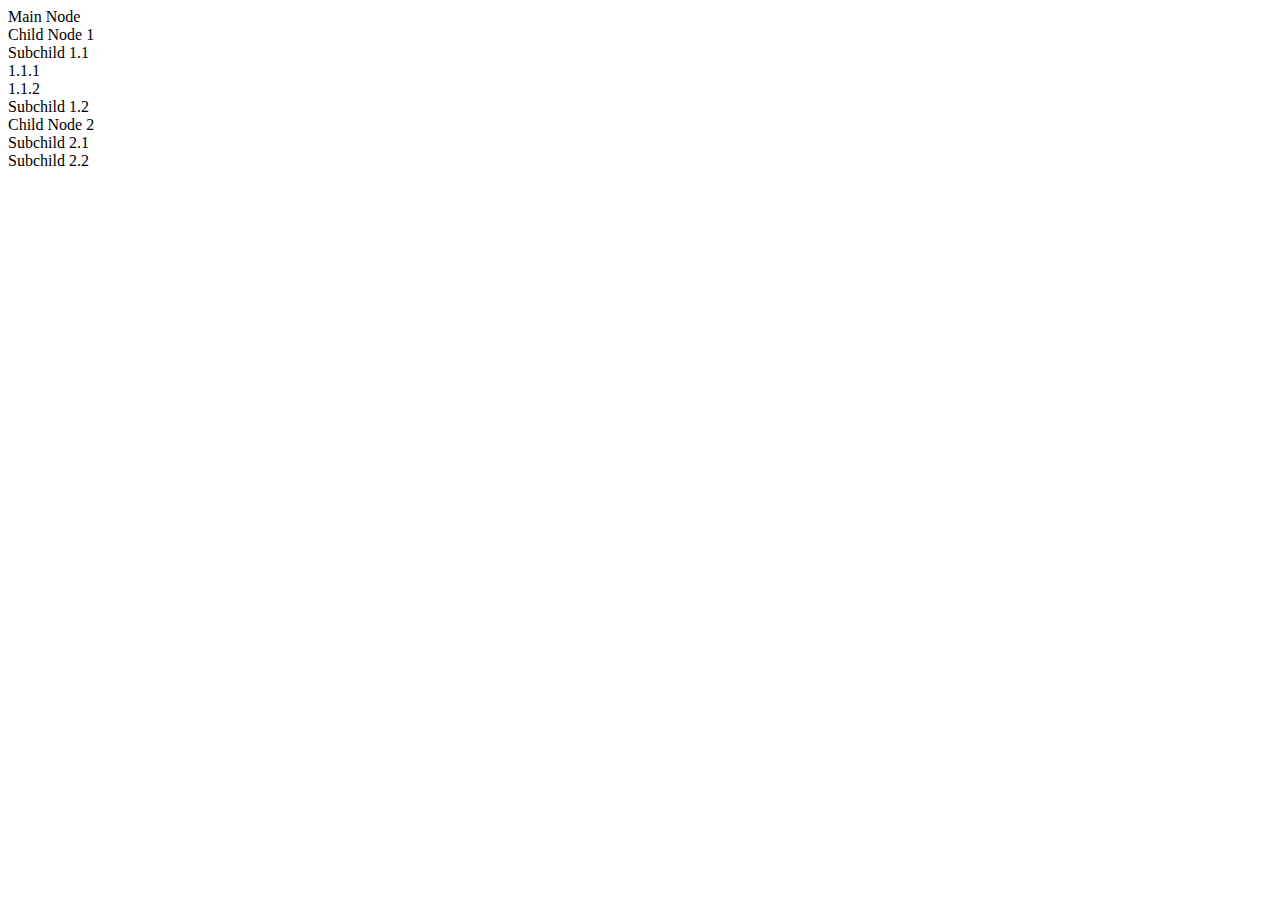
==== index.html @ 5f2031e7 "Add files via upload" ====
<!DOCTYPE html>
<html lang="en">
<head>
    <meta charset="UTF-8">
    <meta name="viewport" content="width=device-width, initial-scale=1.0">
    <link rel="stylesheet" href="style.css">
    <title>Mind Map</title>
</head>
<body>
    <div class="mind-map">
        <div class="node">
            <label>Main Node</label>
            <div class="children">
                <div class="node">
                    <label>Child Node 1</label>
                    <div class="children">
                        <div class="node">
                            <label>Subchild 1.1</label>
                            <div class="children">
                                <div class="node">
                                    <label>1.1.1</label>
                                </div>
                                <div class="node">
                                    <label>1.1.2</label>
                                </div>
                            </div>
                        </div>

                        <div class="node">Subchild 1.2</div>
                    </div>
                </div>
                <div class="node">
                    <label>Child Node 2</label>
                    <div class="children">
                        <div class="node">Subchild 2.1</div>
                        <div class="node">Subchild 2.2</div>
                    </div>
                </div>
            </div>
        </div>
    </div>
    <script src="script.js"></script>
</body>
</html>
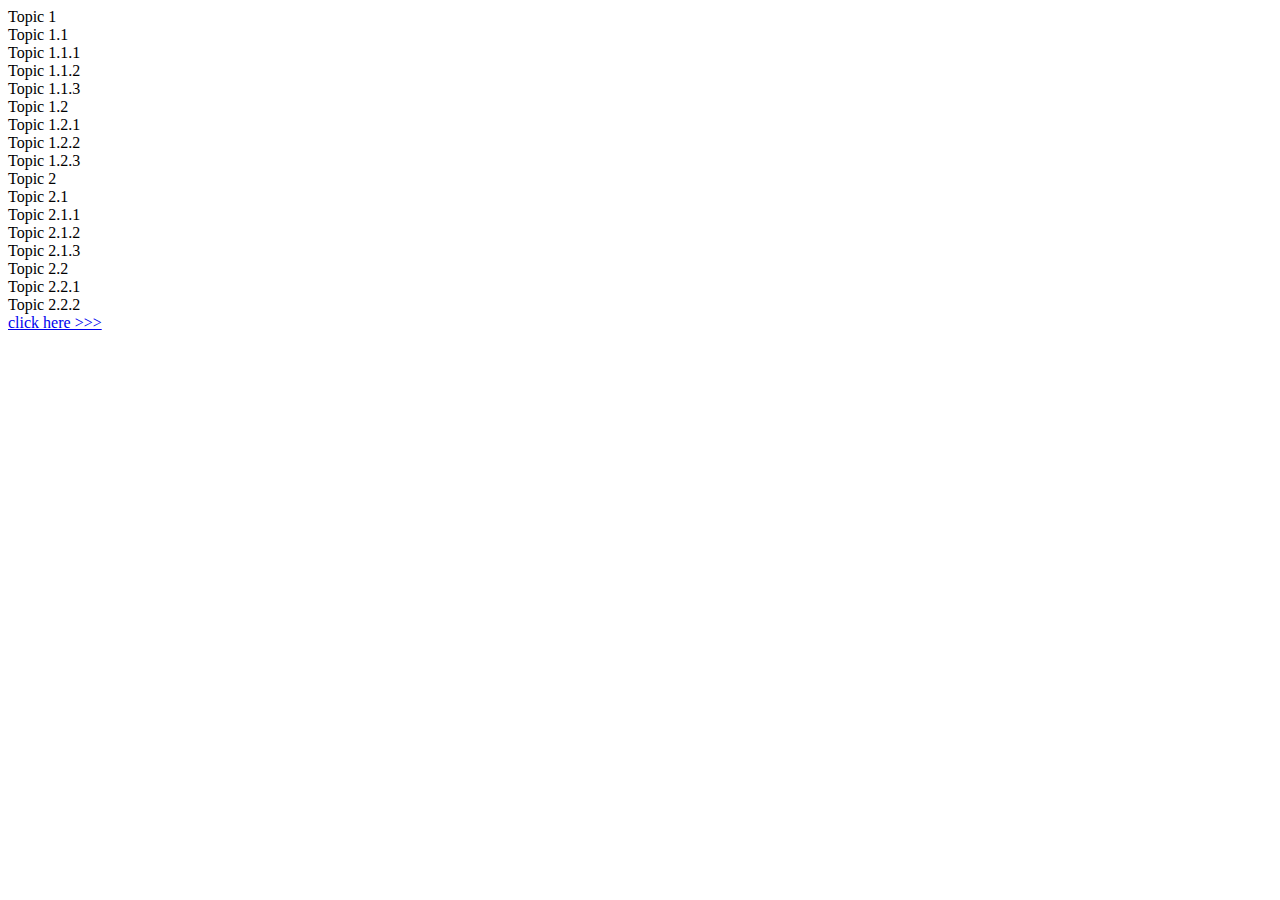
==== commit fccf036b: "commit with second html" ====
--- a/index.html
+++ b/index.html
@@ -8,36 +8,82 @@
 </head>
 <body>
     <div class="mind-map">
-        <div class="node">
-            <label>Main Node</label>
-            <div class="children">
-                <div class="node">
-                    <label>Child Node 1</label>
-                    <div class="children">
-                        <div class="node">
-                            <label>Subchild 1.1</label>
-                            <div class="children">
-                                <div class="node">
-                                    <label>1.1.1</label>
-                                </div>
-                                <div class="node">
-                                    <label>1.1.2</label>
-                                </div>
-                            </div>
-                        </div>
-
-                        <div class="node">Subchild 1.2</div>
+        <div class="level-1">
+            <div class="clickable-level-1">
+                <label>Topic 1</label>
+            </div>
+            <div class="level-2">
+                <div class="clickable-level-2">
+                    <label>Topic 1.1</label>
+                </div>
+                <div class="level-3">
+                    <div class="clickable-level-3">
+                        <label>Topic 1.1.1</label>
+                    </div>
+                    <div class="clickable-level-3">
+                        <label>Topic 1.1.2</label>
+                    </div>
+                    <div class="clickable-level-3">
+                        <label>Topic 1.1.3</label>
                     </div>
                 </div>
-                <div class="node">
-                    <label>Child Node 2</label>
-                    <div class="children">
-                        <div class="node">Subchild 2.1</div>
-                        <div class="node">Subchild 2.2</div>
+            </div>
+            <div class="level-2">
+                <div class="clickable-level-2">
+                    <label>Topic 1.2</label>
+                </div>
+                <div class="level-3">
+                    <div class="clickable-level-3">
+                        <label>Topic 1.2.1</label>
+                    </div>
+                    <div class="clickable-level-3">
+                        <label>Topic 1.2.2</label>
+                    </div>
+                    <div class="clickable-level-3">
+                        <label>Topic 1.2.3</label>
                     </div>
                 </div>
             </div>
         </div>
+        
+        <div class="level-1">
+            <div class="clickable-level-1">
+                <label>Topic 2</label>
+            </div>
+            <div class="level-2">
+                <div class="clickable-level-2">
+                    <label>Topic 2.1</label>
+                </div>
+                <div class="level-3">
+                    <div class="clickable-level-3">
+                        <label>Topic 2.1.1</label>
+                    </div>
+                    <div class="clickable-level-3">
+                        <label>Topic 2.1.2</label>
+                    </div>
+                    <div class="clickable-level-3">
+                        <label>Topic 2.1.3</label>
+                    </div>
+                </div>
+            </div>
+            <div class="level-2">
+                <div class="clickable-level-2">
+                    <label>Topic 2.2</label>
+                </div>
+                <div class="level-3">
+                    <div class="clickable-level-3">
+                        <label>Topic 2.2.1</label>
+                    </div>
+                    <div class="clickable-level-3">
+                        <label>Topic 2.2.2</label>
+                    </div>
+                </div>
+            </div>
+        </div>
+        
+    </div>
+    <div>
+        <a href="name.html">click here >>></a>
     </div>
     <script src="script.js"></script>
 </body>
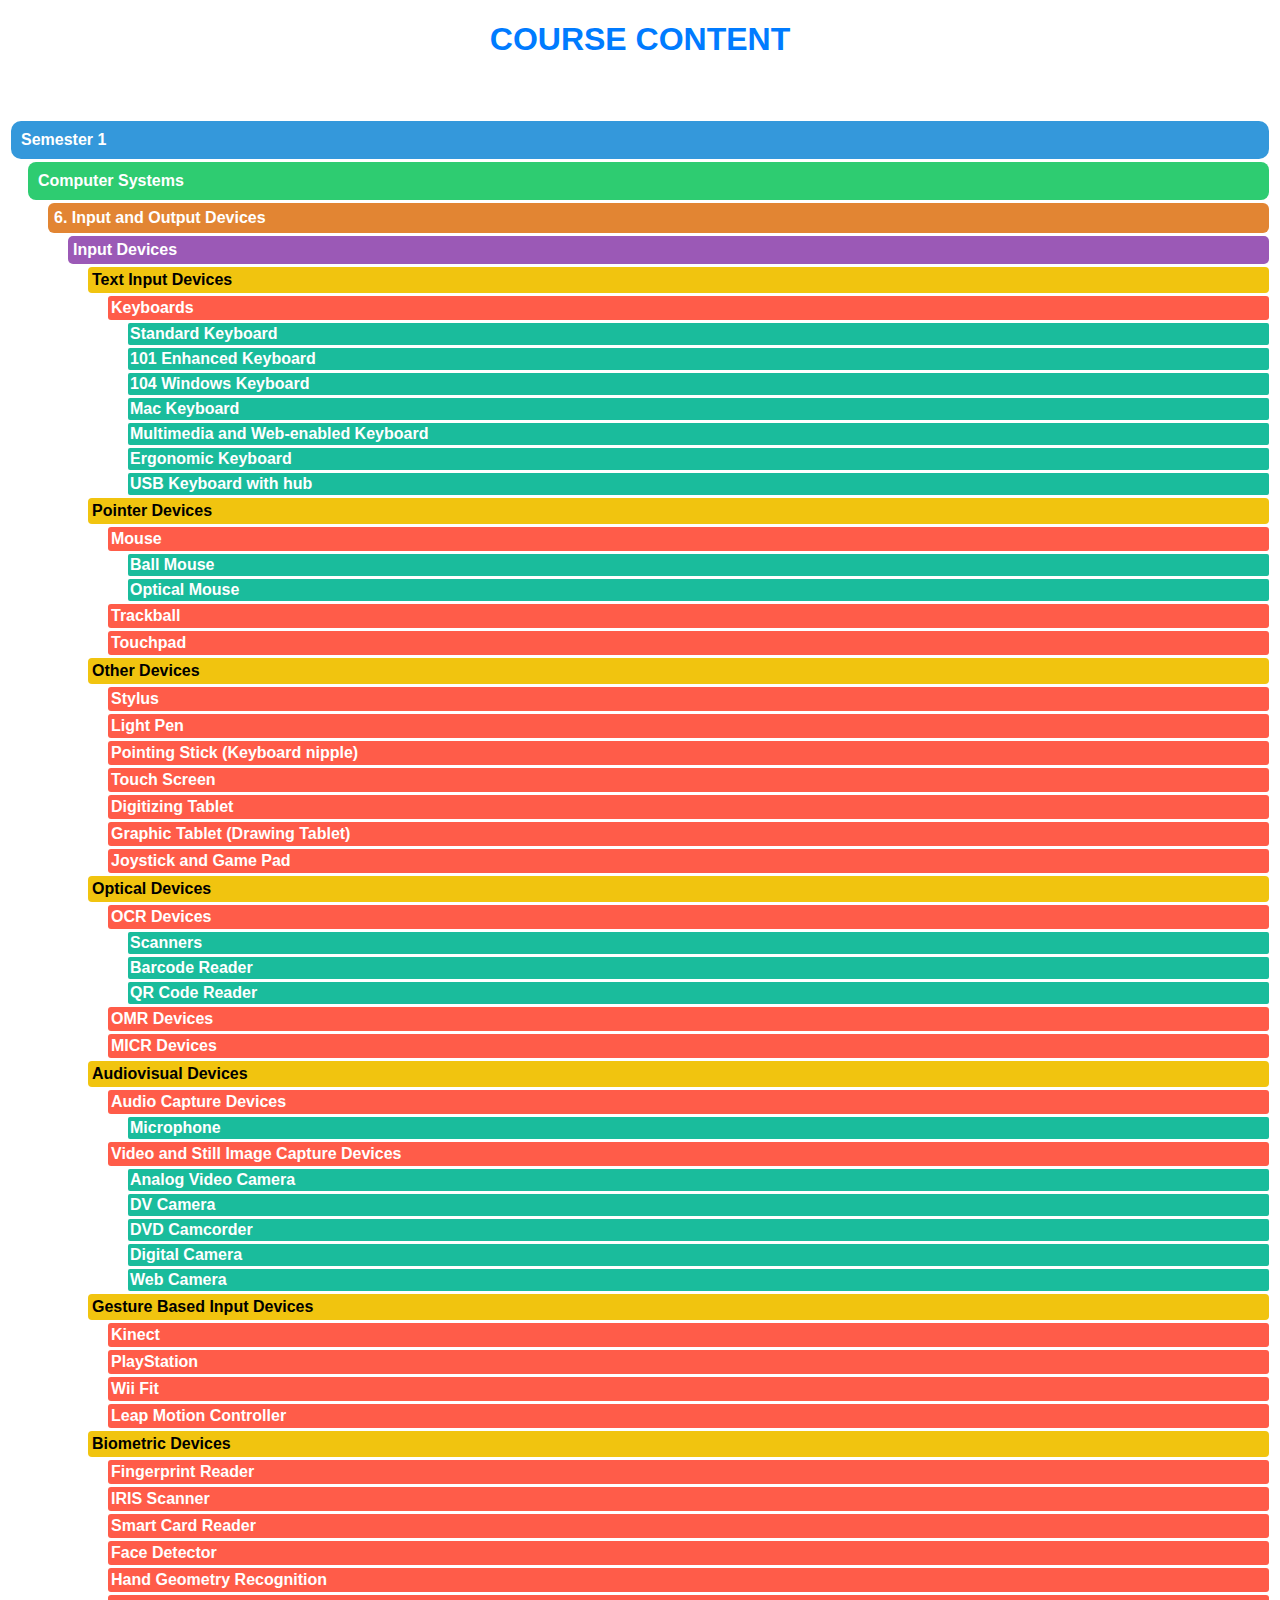
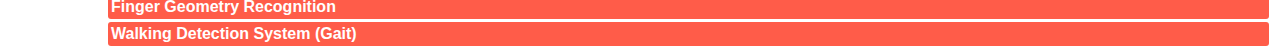
==== commit 1f7c0a3a: "23-10-08" ====
--- a/index.html
+++ b/index.html
@@ -7,84 +7,283 @@
     <title>Mind Map</title>
 </head>
 <body>
+    <h1 class="stylish-heading">Course content</h1>
     <div class="mind-map">
+        <!-- Semester 1 -->
         <div class="level-1">
             <div class="clickable-level-1">
-                <label>Topic 1</label>
+                <label>Semester 1</label>
             </div>
+            <!-- Computer Systems -->
             <div class="level-2">
                 <div class="clickable-level-2">
-                    <label>Topic 1.1</label>
+                    <label>Computer Systems</label>
                 </div>
+                <!-- 6. Input and Output Devices -->
                 <div class="level-3">
                     <div class="clickable-level-3">
-                        <label>Topic 1.1.1</label>
+                        <label>6. Input and Output Devices</label>
                     </div>
-                    <div class="clickable-level-3">
-                        <label>Topic 1.1.2</label>
-                    </div>
-                    <div class="clickable-level-3">
-                        <label>Topic 1.1.3</label>
-                    </div>
-                </div>
-            </div>
-            <div class="level-2">
-                <div class="clickable-level-2">
-                    <label>Topic 1.2</label>
-                </div>
-                <div class="level-3">
-                    <div class="clickable-level-3">
-                        <label>Topic 1.2.1</label>
-                    </div>
-                    <div class="clickable-level-3">
-                        <label>Topic 1.2.2</label>
-                    </div>
-                    <div class="clickable-level-3">
-                        <label>Topic 1.2.3</label>
-                    </div>
-                </div>
-            </div>
-        </div>
-        
-        <div class="level-1">
-            <div class="clickable-level-1">
-                <label>Topic 2</label>
-            </div>
-            <div class="level-2">
-                <div class="clickable-level-2">
-                    <label>Topic 2.1</label>
-                </div>
-                <div class="level-3">
-                    <div class="clickable-level-3">
-                        <label>Topic 2.1.1</label>
-                    </div>
-                    <div class="clickable-level-3">
-                        <label>Topic 2.1.2</label>
-                    </div>
-                    <div class="clickable-level-3">
-                        <label>Topic 2.1.3</label>
-                    </div>
-                </div>
-            </div>
-            <div class="level-2">
-                <div class="clickable-level-2">
-                    <label>Topic 2.2</label>
-                </div>
-                <div class="level-3">
-                    <div class="clickable-level-3">
-                        <label>Topic 2.2.1</label>
-                    </div>
-                    <div class="clickable-level-3">
-                        <label>Topic 2.2.2</label>
+                    <!-- Input Devices -->
+                    <div class="level-4">
+                        <div class="clickable-level-4">
+                            <label>Input Devices</label>
+                        </div>
+                        <div class="level-5">
+                            <div class="clickable-level-5">
+                                <label>Text Input Devices</label>
+                            </div>
+                            <div class="level-6">
+                                <div class="clickable-level-6">
+                                    <label>Keyboards</label>
+                                </div>
+                                <div class="level-7">
+                                    <div class="clickable-level-7">
+                                        <a class="linked" href="sem_1/cs/6/inputs/keyboards.html#standard-keyboard" target="_blank" style="text-decoration: none; color: inherit;">
+                                            <label>Standard Keyboard</label>
+                                        </a>
+                                    </div>
+                                    <div class="clickable-level-7">
+                                        <a class="linked" href="sem_1/cs/6/inputs/keyboards.html#101-enhanced-keyboard" target="_blank" style="text-decoration: none; color: inherit;">
+                                            <label>101 Enhanced Keyboard</label>
+                                        </a>
+                                    </div>
+                                    <div class="clickable-level-7">
+                                        <a class="linked" href="sem_1/cs/6/inputs/keyboards.html#104-windows-keyboard" target="_blank" style="text-decoration: none; color: inherit;">
+                                            <label>104 Windows Keyboard</label>
+                                        </a>
+                                    </div>
+                                    <div class="clickable-level-7">
+                                        <a class="linked" href="sem_1/cs/6/inputs/keyboards.html#mac-keyboard" target="_blank" style="text-decoration: none; color: inherit;">
+                                            <label>Mac Keyboard</label>
+                                        </a>
+                                    </div>
+                                    <div class="clickable-level-7">
+                                        <a class="linked" href="sem_1/cs/6/inputs/keyboards.html#multimedia-and-web-enabled-keyboard" target="_blank" style="text-decoration: none; color: inherit;">
+                                            <label>Multimedia and Web-enabled Keyboard</label>
+                                        </a>
+                                    </div>
+                                    <div class="clickable-level-7">
+                                        <a class="linked" href="sem_1/cs/6/inputs/keyboards.html#ergonomic-keyboard" target="_blank" style="text-decoration: none; color: inherit;">
+                                            <label>Ergonomic Keyboard</label>
+                                        </a>
+                                    </div>
+                                    <div class="clickable-level-7">
+                                        <a class="linked" href="sem_1/cs/6/inputs/keyboards.html#usb-keyboard-with-hub" target="_blank" style="text-decoration: none; color: inherit;">
+                                            <label>USB Keyboard with hub</label>
+                                        </a>
+                                    </div>
+                                </div>
+                            </div>
+                        </div>
+                        <div class="level-5">
+                            <div class="clickable-level-5">
+                                <label>Pointer Devices</label>
+                            </div>
+                            <div class="level-6">
+                                <div class="clickable-level-6">
+                                    <label>Mouse</label>
+                                </div>
+                                <div class="level-7">
+                                    <div class="clickable-level-7">
+                                        <label>Ball Mouse</label>
+                                    </div>
+                                    <div class="clickable-level-7">
+                                        <label>Optical Mouse</label>
+                                    </div>
+                                </div>
+                            </div>
+                            <div class="level-6">
+                                <div class="clickable-level-6">
+                                    <label>Trackball</label>
+                                </div>
+                            </div>
+                            <div class="level-6">
+                                <div class="clickable-level-6">
+                                    <label>Touchpad</label>
+                                </div>
+                            </div>
+                        </div>
+                        <div class="level-5">
+                            <div class="clickable-level-5">
+                                <label>Other Devices</label>
+                            </div>
+                            <div class="level-6">
+                                <div class="clickable-level-6">
+                                    <label>Stylus</label>
+                                </div>
+                            </div>
+                            <div class="level-6">
+                                <div class="clickable-level-6">
+                                    <label>Light Pen</label>
+                                </div>
+                            </div>
+                            <div class="level-6">
+                                <div class="clickable-level-6">
+                                    <label>Pointing Stick (Keyboard nipple)</label>
+                                </div>
+                            </div>
+                            <div class="level-6">
+                                <div class="clickable-level-6">
+                                    <label>Touch Screen</label>
+                                </div>
+                            </div>
+                            <div class="level-6">
+                                <div class="clickable-level-6">
+                                    <label>Digitizing Tablet</label>
+                                </div>
+                            </div>
+                            <div class="level-6">
+                                <div class="clickable-level-6">
+                                    <label>Graphic Tablet (Drawing Tablet)</label>
+                                </div>
+                            </div>
+                            <div class="level-6">
+                                <div class="clickable-level-6">
+                                    <label>Joystick and Game Pad</label>
+                                </div>
+                            </div>
+                        </div>
+                        <div class="level-5">
+                            <div class="clickable-level-5">
+                                <label>Optical Devices</label>
+                            </div>
+                            <div class="level-6">
+                                <div class="clickable-level-6">
+                                    <label>OCR Devices</label>
+                                </div>
+                                <div class="level-7">
+                                    <div class="clickable-level-7">
+                                        <label>Scanners</label>
+                                    </div>
+                                    <div class="clickable-level-7">
+                                        <label>Barcode Reader</label>
+                                    </div>
+                                    <div class="clickable-level-7">
+                                        <label>QR Code Reader</label>
+                                    </div>
+                                </div>
+                            </div>
+                            <div class="level-6">
+                                <div class="clickable-level-6">
+                                    <label>OMR Devices</label>
+                                </div>
+                            </div>
+                            <div class="level-6">
+                                <div class="clickable-level-6">
+                                    <label>MICR Devices</label>
+                                </div>
+                            </div>
+                        </div>
+                        <div class="level-5">
+                            <div class="clickable-level-5">
+                                <label>Audiovisual Devices</label>
+                            </div>
+                            <div class="level-6">
+                                <div class="clickable-level-6">
+                                    <label>Audio Capture Devices</label>
+                                </div>
+                                <div class="level-7">
+                                    <div class="clickable-level-7">
+                                        <label>Microphone</label>
+                                    </div>
+                                </div>
+                            </div>
+                            <div class="level-6">
+                                <div class="clickable-level-6">
+                                    <label>Video and Still Image Capture Devices</label>
+                                </div>
+                                <div class="level-7">
+                                    <div class="clickable-level-7">
+                                        <label>Analog Video Camera</label>
+                                    </div>
+                                    <div class="clickable-level-7">
+                                        <label>DV Camera</label>
+                                    </div>
+                                    <div class="clickable-level-7">
+                                        <label>DVD Camcorder</label>
+                                    </div>
+                                    <div class="clickable-level-7">
+                                        <label>Digital Camera</label>
+                                    </div>
+                                    <div class="clickable-level-7">
+                                        <label>Web Camera</label>
+                                    </div>
+                                </div>
+                            </div>
+                        </div>
+                        <div class="level-5">
+                            <div class="clickable-level-5">
+                                <label>Gesture Based Input Devices</label>
+                            </div>
+                            <div class="level-6">
+                                <div class="clickable-level-6">
+                                    <label>Kinect</label>
+                                </div>
+                            </div>
+                            <div class="level-6">
+                                <div class="clickable-level-6">
+                                    <label>PlayStation</label>
+                                </div>
+                            </div>
+                            <div class="level-6">
+                                <div class="clickable-level-6">
+                                    <label>Wii Fit</label>
+                                </div>
+                            </div>
+                            <div class="level-6">
+                                <div class="clickable-level-6">
+                                    <label>Leap Motion Controller</label>
+                                </div>
+                            </div>
+                        </div>
+                        <div class="level-5">
+                            <div class="clickable-level-5">
+                                <label>Biometric Devices</label>
+                            </div>
+                            <div class="level-6">
+                                <div class="clickable-level-6">
+                                    <label>Fingerprint Reader</label>
+                                </div>
+                            </div>
+                            <div class="level-6">
+                                <div class="clickable-level-6">
+                                    <label>IRIS Scanner</label>
+                                </div>
+                            </div>
+                            <div class="level-6">
+                                <div class="clickable-level-6">
+                                    <label>Smart Card Reader</label>
+                                </div>
+                            </div>
+                            <div class="level-6">
+                                <div class="clickable-level-6">
+                                    <label>Face Detector</label>
+                                </div>
+                            </div>
+                            <div class="level-6">
+                                <div class="clickable-level-6">
+                                    <label>Hand Geometry Recognition</label>
+                                </div>
+                            </div>
+                            <div class="level-6">
+                                <div class="clickable-level-6">
+                                    <label>Finger Geometry Recognition</label>
+                                </div>
+                            </div>
+                            <div class="level-6">
+                                <div class="clickable-level-6">
+                                    <label>Walking Detection System (Gait)</label>
+                                </div>
+                            </div>
+                        </div>
                     </div>
                 </div>
             </div>
         </div>
         
     </div>
-    <div>
-        <a href="name.html">click here >>></a>
-    </div>
+
     <script src="script.js"></script>
 </body>
 </html>
--- a/style.css
+++ b/style.css
@@ -0,0 +1,141 @@
+/* Style for the mind map container */
+.mind-map {
+    font-family: Arial, sans-serif;
+    padding-top: 3%;
+}
+
+.stylish-heading {
+    font-family: Arial, sans-serif;
+    font-size: 32px;
+    color: #007bff;
+    text-align: center;
+    text-transform: uppercase; 
+    user-select:none;
+}
+
+label{
+    cursor: copy;
+}
+
+/* Level 1 */
+.clickable-level-1 {
+    background-color: #3498db;
+    color: #fff;
+    border-radius: 10px;
+    font-weight: bold;
+    padding: 10px;
+    margin: 3px;
+    cursor: copy;
+    transition: background-color 0.2s ease-in-out;
+}
+
+.clickable-level-1:hover {
+    background-color: #0672b9 !important;
+}
+
+/* Level 2 */
+.clickable-level-2 {
+    background-color: #2ecc71;
+    color: #fff;
+    border-radius: 8px;
+    font-weight: bold;
+    padding: 10px;
+    margin: 3px;
+    margin-left: 20px;
+    cursor:copy;
+    transition: background-color 0.2s ease-in-out;
+}
+
+.clickable-level-2:hover {
+    background-color: #02a747 !important;
+}
+
+/* Level 3 */
+.clickable-level-3 {
+    background-color: #e28533;
+    color: #fff;
+    border-radius: 6px;
+    font-weight: bold;
+    padding: 6px;
+    margin: 3px;
+    margin-left: 40px;
+    cursor: copy;
+    transition: background-color 0.2s ease-in-out;
+}
+
+.clickable-level-3:hover {
+    background-color: #de7520 !important;
+}
+
+/* Level 4 */
+.clickable-level-4 {
+    background-color: #9b59b6;
+    color: #fff;
+    border-radius: 5px;
+    font-weight: bold;
+    padding: 5px;
+    margin: 3px;
+    margin-left: 60px;
+    cursor: copy;
+    transition: background-color 0.2s ease-in-out;
+}
+
+.clickable-level-4:hover {
+    background-color: #8c4aa4 !important;
+}
+
+/* Level 5 */
+.clickable-level-5 {
+    background-color: #f1c40f;
+    color: #000;
+    border-radius: 4px;
+    font-weight: bold;
+    padding: 4px;
+    margin: 3px;
+    margin-left: 80px;
+    cursor: copy;
+    transition: background-color 0.2s ease-in-out;
+}
+
+.clickable-level-5:hover {
+    background-color: #deb40d !important;
+}
+
+/* Level 6 */
+.clickable-level-6 {
+    background-color: #ff5c49;
+    color: #fff;
+    border-radius: 3px;
+    font-weight: bold;
+    padding: 3px;
+    margin: 3px;
+    margin-left: 100px;
+    cursor: copy;
+    transition: background-color 0.2s ease-in-out;
+}
+
+.clickable-level-6:hover {
+    background-color: #e34a3b !important;
+}
+
+/* Level 7 */
+.clickable-level-7 {
+    background-color: #1abc9c;
+    color: #fff;
+    border-radius: 2px;
+    font-weight: bold;
+    padding: 2px;
+    margin: 3px;
+    margin-left: 120px;
+    cursor: copy;
+    transition: background-color 0.2s ease-in-out;
+}
+
+.clickable-level-7:hover {
+    background-color: #159f83 !important;
+}
+
+.linked label {
+    cursor: pointer;
+}
+
